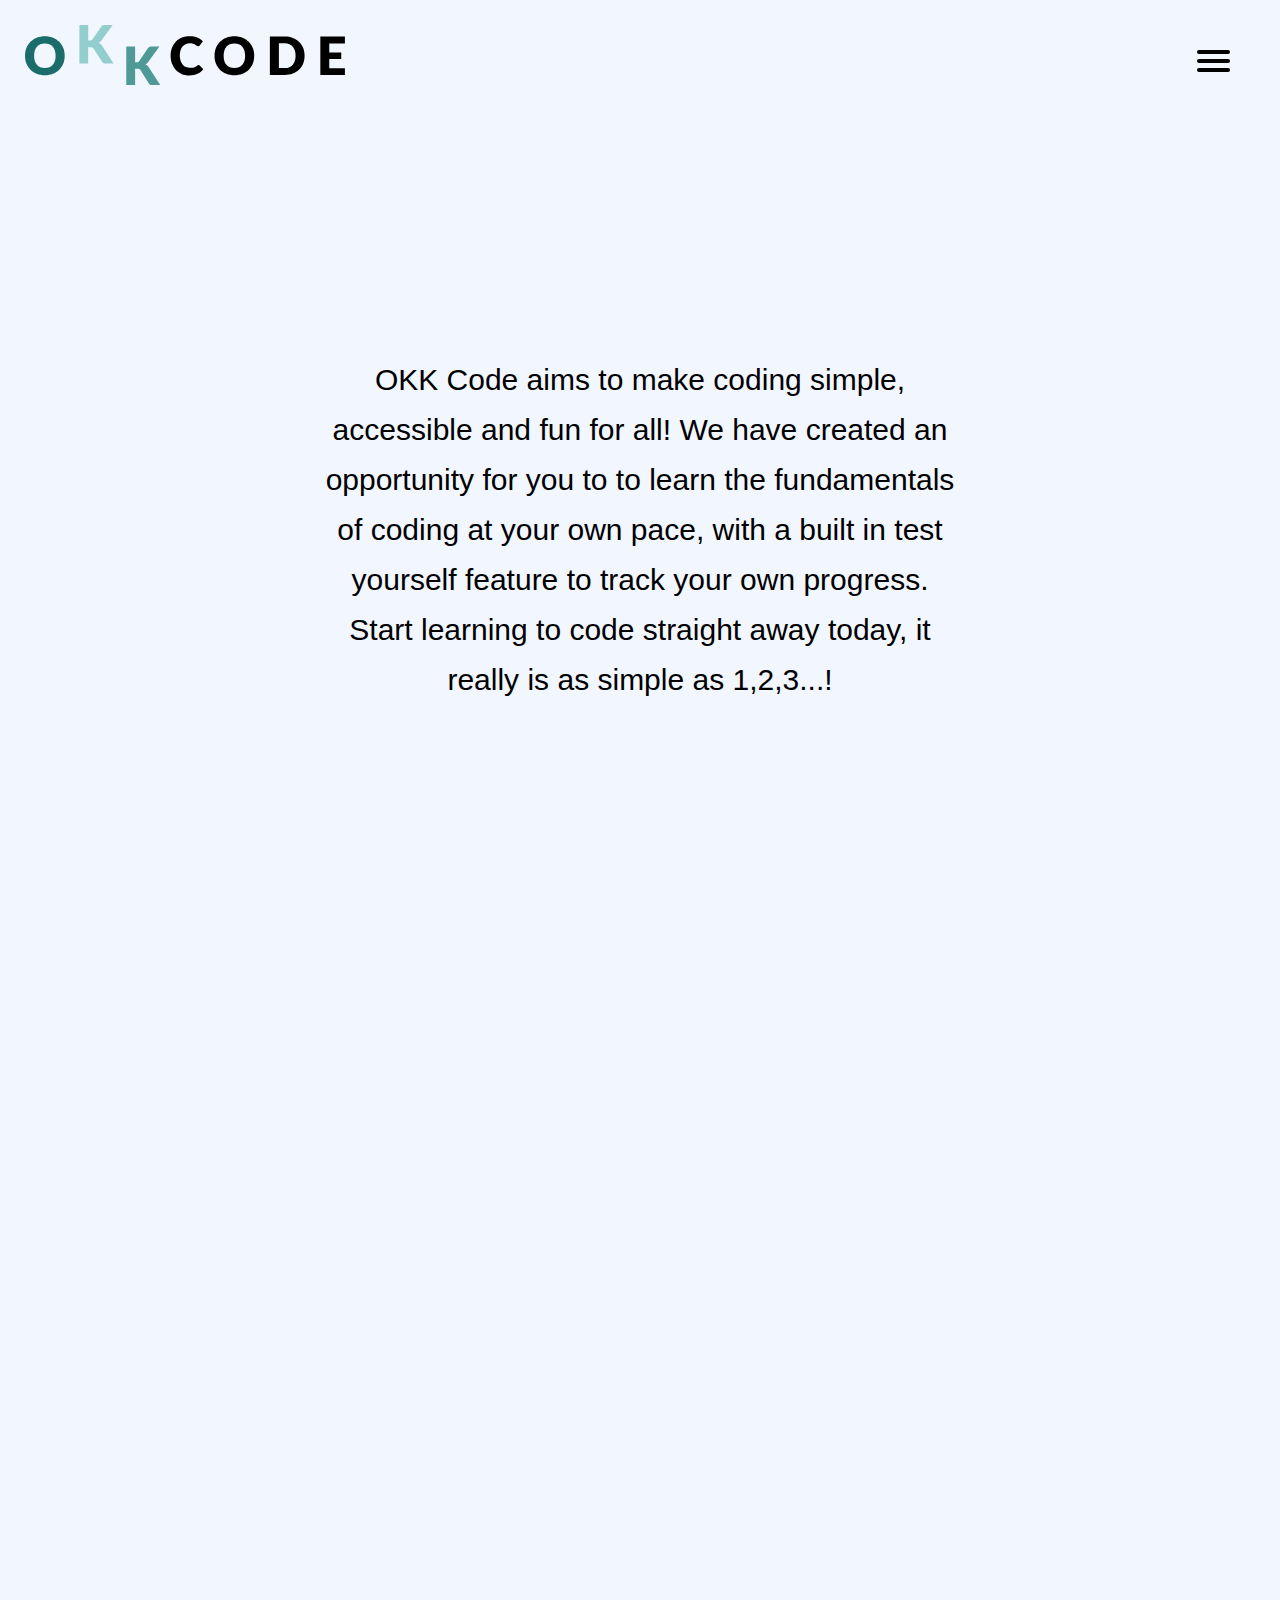
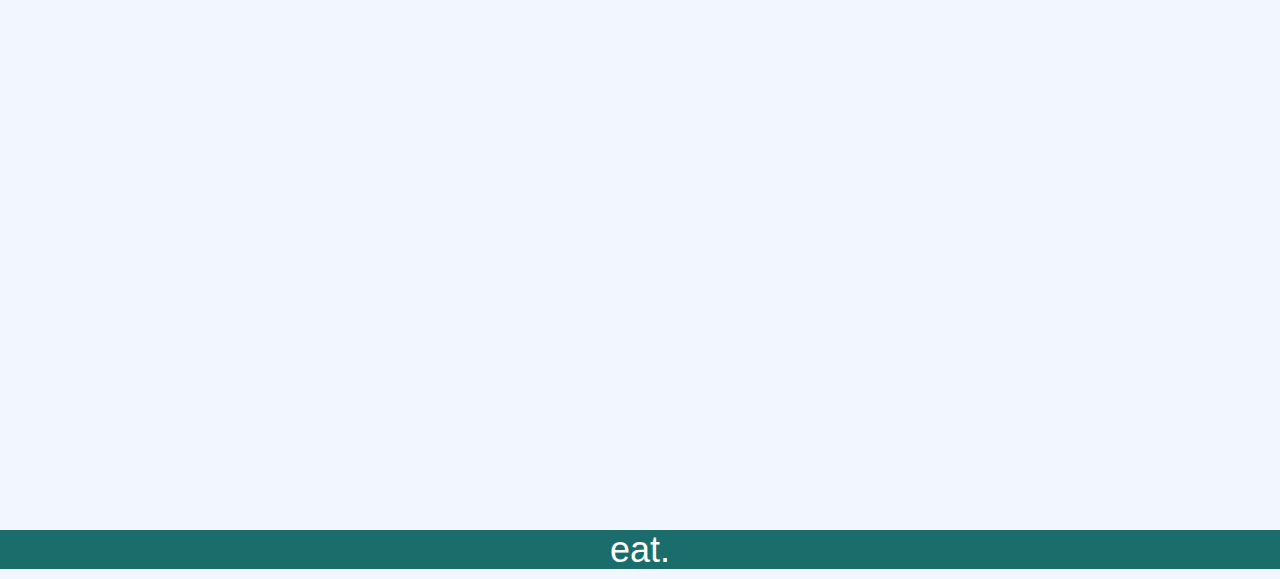
==== index.html @ fbdc9d8f "Changed the contact form" ====
<!DOCTYPE html>
<html>
<head>
  <meta charset= 'utf-8'>
  <link rel='stylesheet' type=text/css href='index.css'>
  <meta name='viewport' content='width=device-width, initial-scale=1'>
  <title>OKK Code</title>
  <link href='css-bootstrap/bootstrap.css' rel='stylesheet'>
  <link href="css/index.css" rel="stylesheet" type="text/css">

  <script
    src='http://code.jquery.com/jquery-3.3.1.min.js'>
    </script>
    <script src='js/bootstrap.js'></script>

  <style>
      body
      {
        background-color: #f2f6ff;
        padding: 0;
        margin: 0;
      }
      h2
      {
        font size: 30px;
        margin: 0;
        padding: 0;
        text-align: center;
        position: absolute;
        top: 50%;
        left: 50%;
        transform: translateX(-50%) translateY(-50%);
        line-height: 50px;
        margin-top: 80px;
      }
  </style>
</head>

<body>

<header>
<div id='logo'>
  <a href='https://dudleyks.github.io/okkcode'>
    <img src='images/OKK-Code-logo.svg'>
  </a>
</div>
<nav role='navigation'>
  <div id="menuToggle">
    <!--
    A fake / hidden checkbox is used as click reciever,
    so you can use the :checked selector on it.
    -->
    <input type="checkbox" />

    <!--
    Some spans to act as a hamburger.
    -->
    <span></span>
    <span></span>
    <span></span>

    <ul id="menu">
      <li><a href='https://dudleyks.github.io/okkcode'>Home</a></li>
      <li><a href='https://dudleyks.github.io/okkcode/aboutus'>About Us</a></li>
      <li><a href='https://dudleyks.github.io/okkcode/startlearning'>Start Learning</a></li>
      <li><a href='https://dudleyks.github.io/okkcode/testyourself'>Test Yourself</a></li>
      <li><a href='https://dudleyks.github.io/okkcode/contactus'>Contact Us</a></li>
    </ul>
  </div>

  </nav>

  <div id='page1'
  <a id='aboutus' class='smooth'></a>
</div>

<div id='page2'
<a id='startlearning' class='smooth'></a>
</div>

</header>
<!--
This is our typing text
-->
  <div id='typing'>
    <h1 class="typing-text" ></h1>
  </div>

<h2>OKK Code aims to make coding simple, accessible and fun for all! We have created an opportunity for you to to learn the fundamentals of coding at your own pace, with a built in test yourself feature to track your own progress. Start learning to code straight away today, it really is as simple as 1,2,3...!<h2>

<script>
const text = document.querySelector('.typing-text');

// make a words array
const words = [
  "eat.",
  "sleep.",
  "code.",
  "repeat."
];

// start typing effect
setTyper(text, words);

function setTyper(element, words) {

  const LETTER_TYPE_DELAY = 75;
  const WORD_STAY_DELAY = 2000;

  const DIRECTION_FORWARDS = 0;
  const DIRECTION_BACKWARDS = 1;

  var direction = DIRECTION_FORWARDS;
  var wordIndex = 0;
  var letterIndex = 0;

  var wordTypeInterval;

  startTyping();

  function startTyping() {
    wordTypeInterval = setInterval(typeLetter, LETTER_TYPE_DELAY);
  }

  function typeLetter() {
    const word = words[wordIndex];

    if (direction == DIRECTION_FORWARDS) {
      letterIndex++;

      if (letterIndex == word.length) {
        direction = DIRECTION_BACKWARDS;
        clearInterval(wordTypeInterval);
        setTimeout(startTyping, WORD_STAY_DELAY);
      }

    } else if (direction == DIRECTION_BACKWARDS) {
      letterIndex--;

      if (letterIndex == 0) {
        nextWord();
      }
    }

    const textToType = word.substring(0, letterIndex);

    element.textContent = textToType;
  }

  function nextWord() {

    letterIndex = 0;
    direction = DIRECTION_FORWARDS;
    wordIndex++;

    if (wordIndex == words.length) {
      wordIndex = 0;
    }

  }
}
</script>
</div>

</body>
---- css/index.css ----
#logo img {
max-width: 25%;
height: auto !important;
margin: 25px;
}

#page1 {
  height: 1000px;
}

#page2 {
  height: 1000px;
}

body
{
  margin: 0 auto;
  padding: 0;

  /* make it look decent enough */
  background: #FFFFFF;
  color: #000;
  font-family: "Avenir Next", "Avenir", sans-serif;

  overflow-x: hidden; /* needed because hiding the menu on the right side is not perfect,  */
}


#typing {
  margin: 0 auto;
  color: #FFFFFF;
  font-family: "Avenir Next", "Avenir", sans-serif;
  text-align: center;
  background: #1b6d6b;
}

a
{
  text-decoration: none;
  color: #232323;

  transition: color 0.3s ease;
}

a:hover
{
  color: #1b6d6b;
}

#menuToggle
{
  display: block;
  position: absolute;
  top: 50px;
  right: 50px;

  z-index: 1;

  -webkit-user-select: none;
  user-select: none;
}

#menuToggle input
{
  display: block;
  width: 40px;
  height: 32px;
  position: absolute;
  top: -7px;
  left: -5px;

  cursor: pointer;

  opacity: 0; /* hide this */
  z-index: 2; /* and place it over the hamburger */

  -webkit-touch-callout: none;
}

/*
 * Just a quick hamburger
 */
#menuToggle span
{
  display: block;
  width: 33px;
  height: 4px;
  margin-bottom: 5px;
  position: relative;

  background: #000100;
  border-radius: 3px;

  z-index: 1;

  transform-origin: 4px 0px;

  transition: transform 0.5s cubic-bezier(0.77,0.2,0.05,1.0),
              background 0.5s cubic-bezier(0.77,0.2,0.05,1.0),
              opacity 0.55s ease;
}

#menuToggle span:first-child
{
  transform-origin: 0% 0%;
}

#menuToggle span:nth-last-child(2)
{
  transform-origin: 0% 100%;
}

/*
 * Transform all the slices of hamburger
 * into a crossmark.
 */
#menuToggle input:checked ~ span
{
  opacity: 1;
  transform: rotate(45deg) translate(-2px, -1px);
  background: #232323;
}

/*
 * But let's hide the middle one.
 */
#menuToggle input:checked ~ span:nth-last-child(3)
{
  opacity: 0;
  transform: rotate(0deg) scale(0.2, 0.2);
}

/*
 * Ohyeah and the last one should go the other direction
 */
#menuToggle input:checked ~ span:nth-last-child(2)
{
  opacity: 1;
  transform: rotate(-45deg) translate(0, -1px);
}

/*
 * Make this absolute positioned
 * at the top left of the screen
 */
#menu
{
  position: absolute;
  width: 300px;
  margin: -100px 0 0 0;
  padding: 50px;
  padding-top: 125px;
  right: -100px;

  background: #ededed;
  list-style-type: none;
  -webkit-font-smoothing: antialiased;
  /* to stop flickering of text in safari */

  transform-origin: 0% 0%;
  transform: translate(100%, 0);

  transition: transform 0.5s cubic-bezier(0.77,0.2,0.05,1.0);
}

#menu li
{
  padding: 10px 0;
  font-size: 22px;
}

/*
 * And let's fade it in from the left
 */
#menuToggle input:checked ~ ul
{
  transform: scale(1.0, 1.0);
  opacity: 1;
}
@media (max-width: 500px) {
  #logo img {
  max-width: 50%;
  height: auto !important;
  margin: 50px;
}




/* this is where css for typing animation starts*/
html, body {
  margin: 0;
}

body {

  font-family: sans-serif;

  display: flex;
  justify-content: center;
  align-items: center;
  min-height: 100vh;

  background-color: #fff;
  color: #fff;
}

h1 {
  margin: 0;
}

.typing-text::after {
  content: "|";
  animation: blink ease 1s infinite;
}

@keyframes blink {
  0%, 100% {
    opacity: 0;
  } 50% {
    opacity: 1;
  }
}
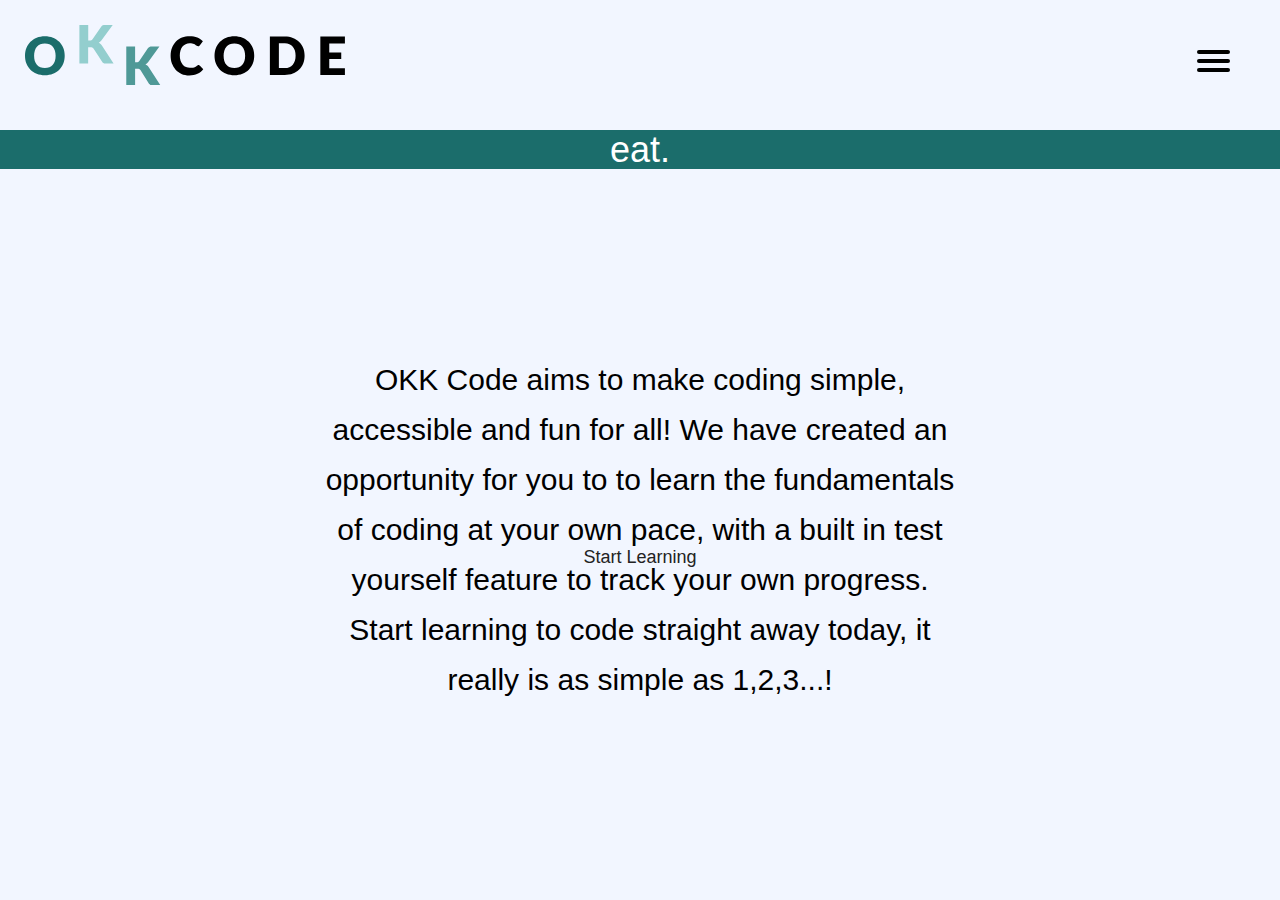
==== commit db4d6d8f: "created a button, removed some code" ====
--- a/index.html
+++ b/index.html
@@ -88,6 +88,14 @@
 
 <h2>OKK Code aims to make coding simple, accessible and fun for all! We have created an opportunity for you to to learn the fundamentals of coding at your own pace, with a built in test yourself feature to track your own progress. Start learning to code straight away today, it really is as simple as 1,2,3...!<h2>
 
+<br>
+
+<div class='footer'>
+<div id='social-buttons'>
+  <div class="container">
+  <a class='btn btn-lg btn-startlearning' a href='https://dudleyks.github.io/okkcode/startlearning'>Start Learning</a>
+</div>
+</div>
 <script>
 const text = document.querySelector('.typing-text');
 
--- a/css/index.css
+++ b/css/index.css
@@ -4,13 +4,7 @@
 margin: 25px;
 }
 
-#page1 {
-  height: 1000px;
-}
-
-#page2 {
-  height: 1000px;
-}
+
 
 body
 {
@@ -221,3 +215,9 @@
     opacity: 1;
   }
 }
+
+
+.btn-startlearning{
+  background: #00acee;
+  border-color: #009ad5;
+  color: white;
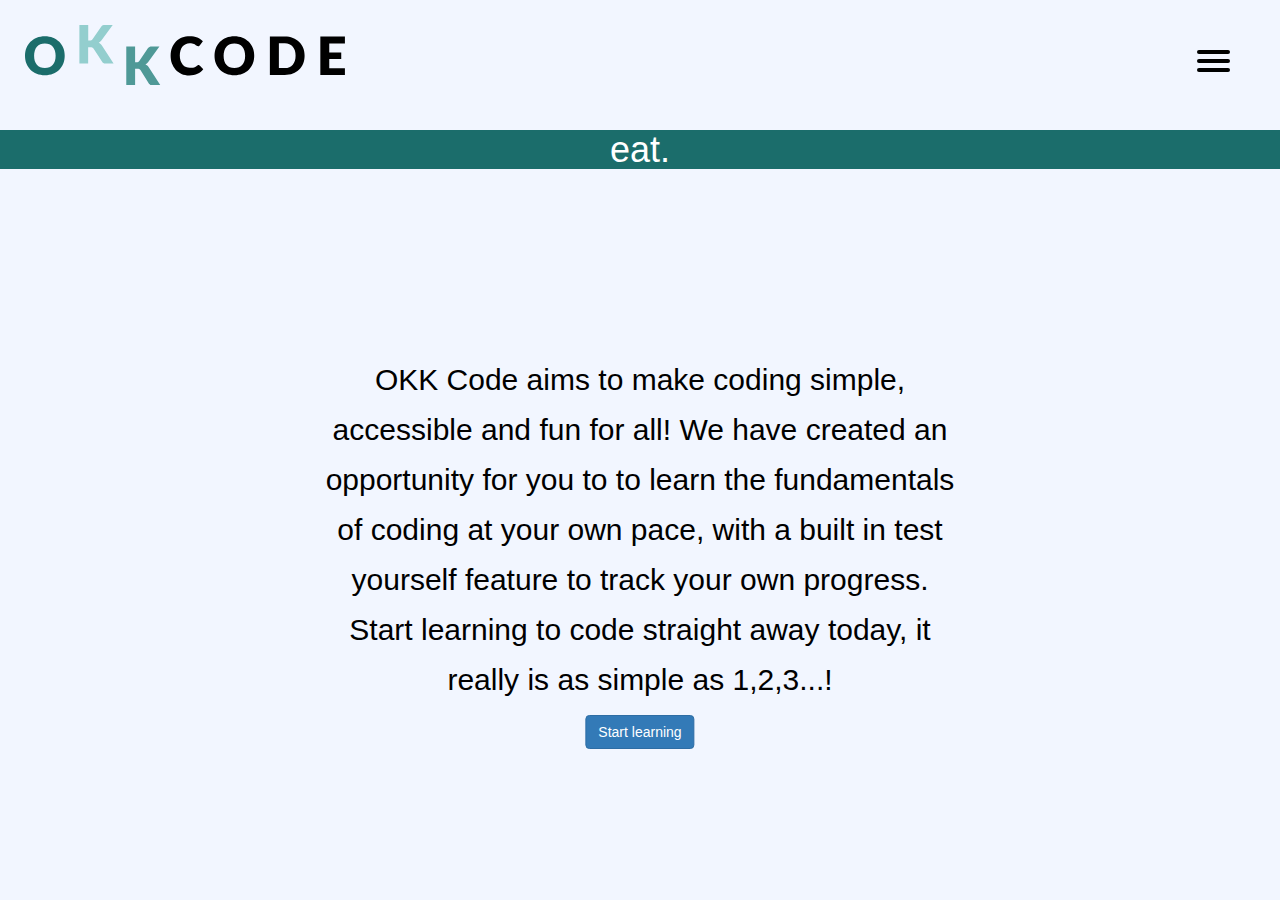
==== commit 8572dbe3: "Move button down on homepage" ====
--- a/index.html
+++ b/index.html
@@ -7,11 +7,6 @@
   <title>OKK Code</title>
   <link href='css-bootstrap/bootstrap.css' rel='stylesheet'>
   <link href="css/index.css" rel="stylesheet" type="text/css">
-
-  <script
-    src='http://code.jquery.com/jquery-3.3.1.min.js'>
-    </script>
-    <script src='js/bootstrap.js'></script>
 
   <style>
       body
@@ -37,6 +32,10 @@
 </head>
 
 <body>
+  <script>
+    src='http://code.jquery.com/jquery-3.3.1.min.js'>
+    </script>
+    <script src='js/bootstrap.js'></script>
 
 <header>
 <div id='logo'>
@@ -87,13 +86,17 @@
   </div>
 
 <h2>OKK Code aims to make coding simple, accessible and fun for all! We have created an opportunity for you to to learn the fundamentals of coding at your own pace, with a built in test yourself feature to track your own progress. Start learning to code straight away today, it really is as simple as 1,2,3...!<h2>
-
-<br>
-
+  <br>
+  <br>
+  <br>
+  <br>
+  <br>
+  <br>
+  <br>
+  <br>
 <div class='footer'>
-<div id='social-buttons'>
-  <div class="container">
-  <a class='btn btn-lg btn-startlearning' a href='https://dudleyks.github.io/okkcode/startlearning'>Start Learning</a>
+  <button type="button" class="btn btn-primary">Start learning</button>
+</div>
 </div>
 </div>
 <script>
@@ -168,6 +171,6 @@
   }
 }
 </script>
-</div>
+
 
 </body>
--- a/css/index.css
+++ b/css/index.css
@@ -217,7 +217,24 @@
 }
 
 
+
 .btn-startlearning{
   background: #00acee;
   border-color: #009ad5;
   color: white;
+}
+
+#social-buttons button{
+  color: white
+}
+
+.footer {
+  display: block;
+  position: fixed;
+  right: 0;
+  bottom: 0;
+  left: 0;
+  padding: 1rem;
+  background-color: #efefef;
+  text-align: center;
+}
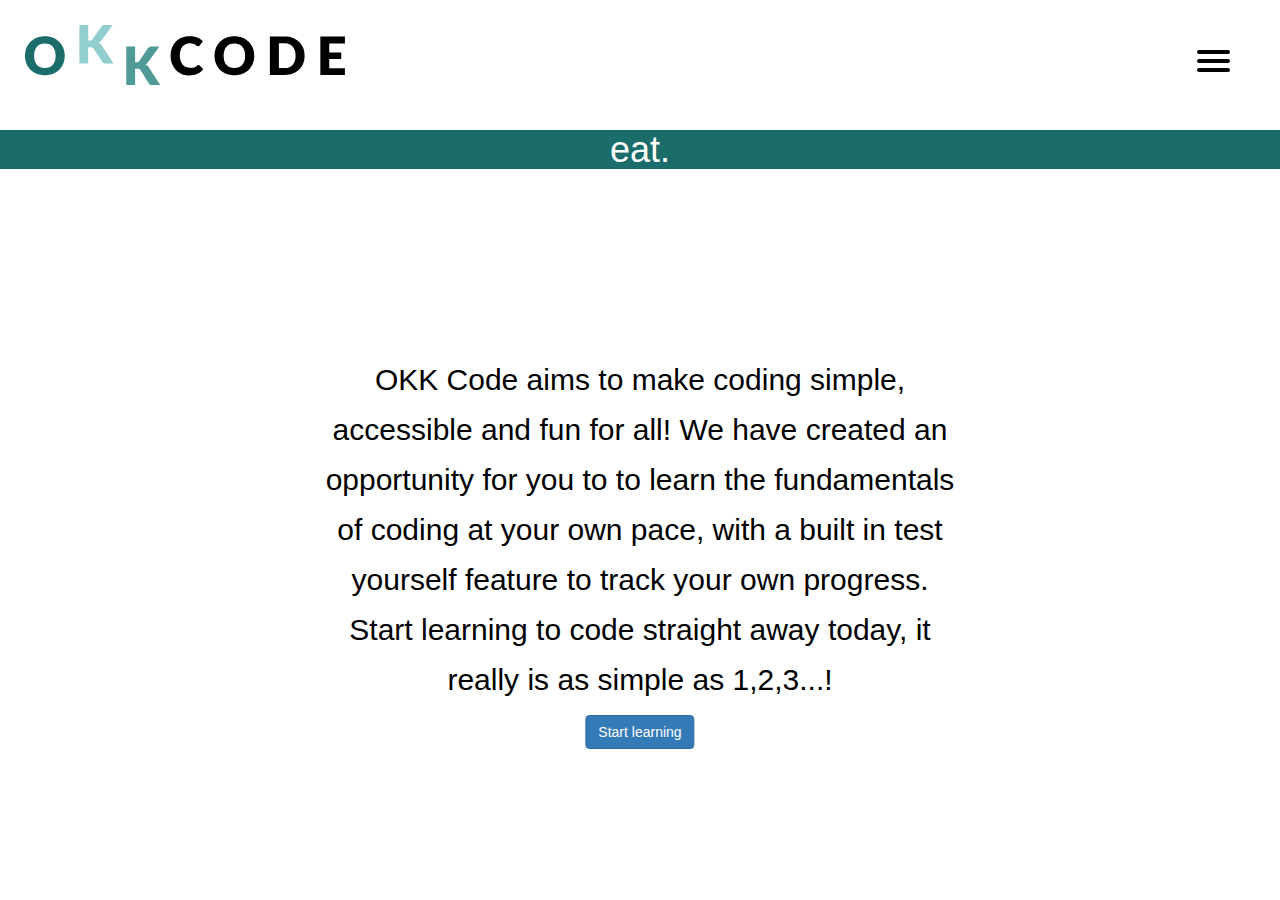
==== commit d6639945: "changed background colour" ====
--- a/index.html
+++ b/index.html
@@ -11,7 +11,6 @@
   <style>
       body
       {
-        background-color: #f2f6ff;
         padding: 0;
         margin: 0;
       }
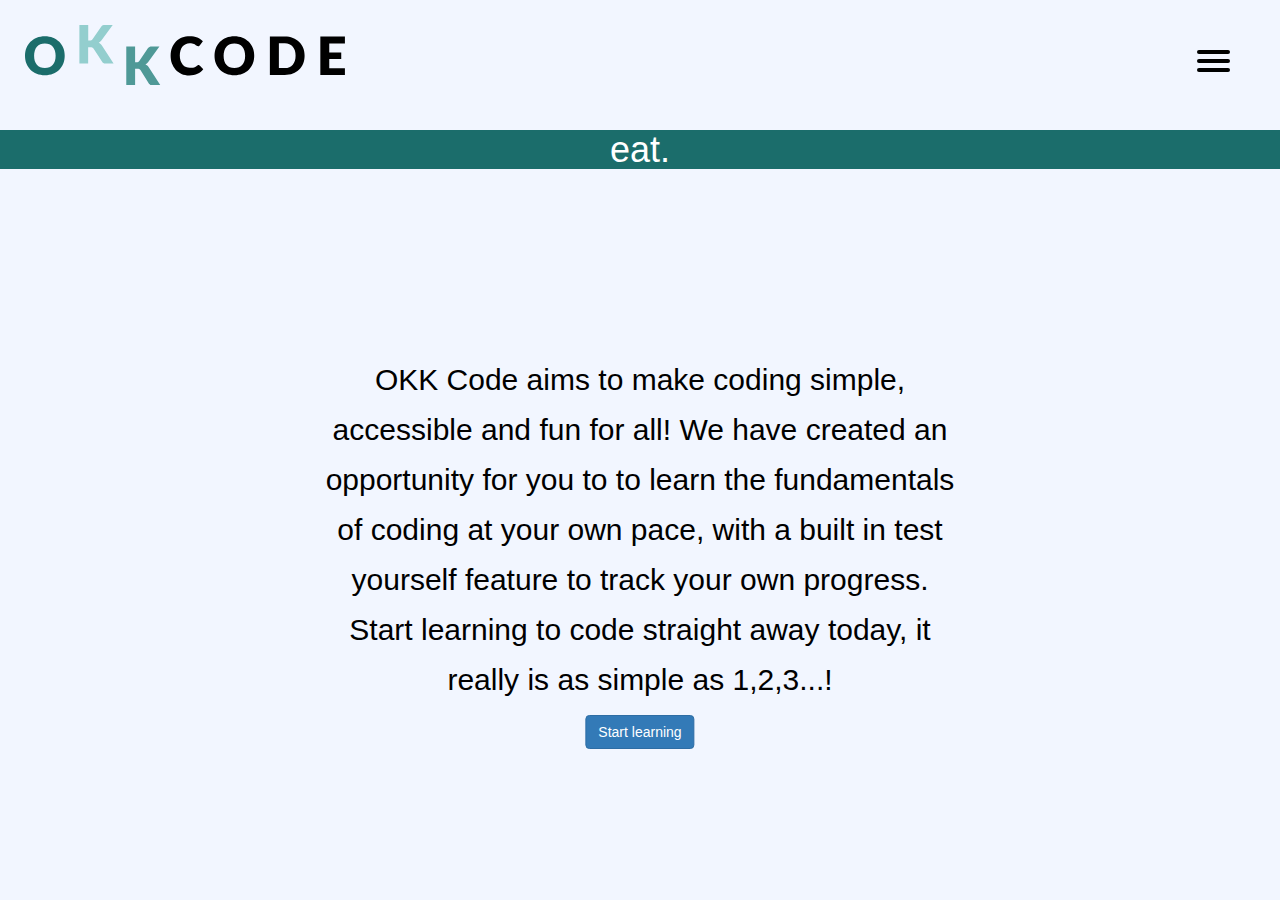
==== commit a64df909: "added background colour" ====
--- a/index.html
+++ b/index.html
@@ -11,6 +11,7 @@
   <style>
       body
       {
+        background-color: #f2f6ff;
         padding: 0;
         margin: 0;
       }
